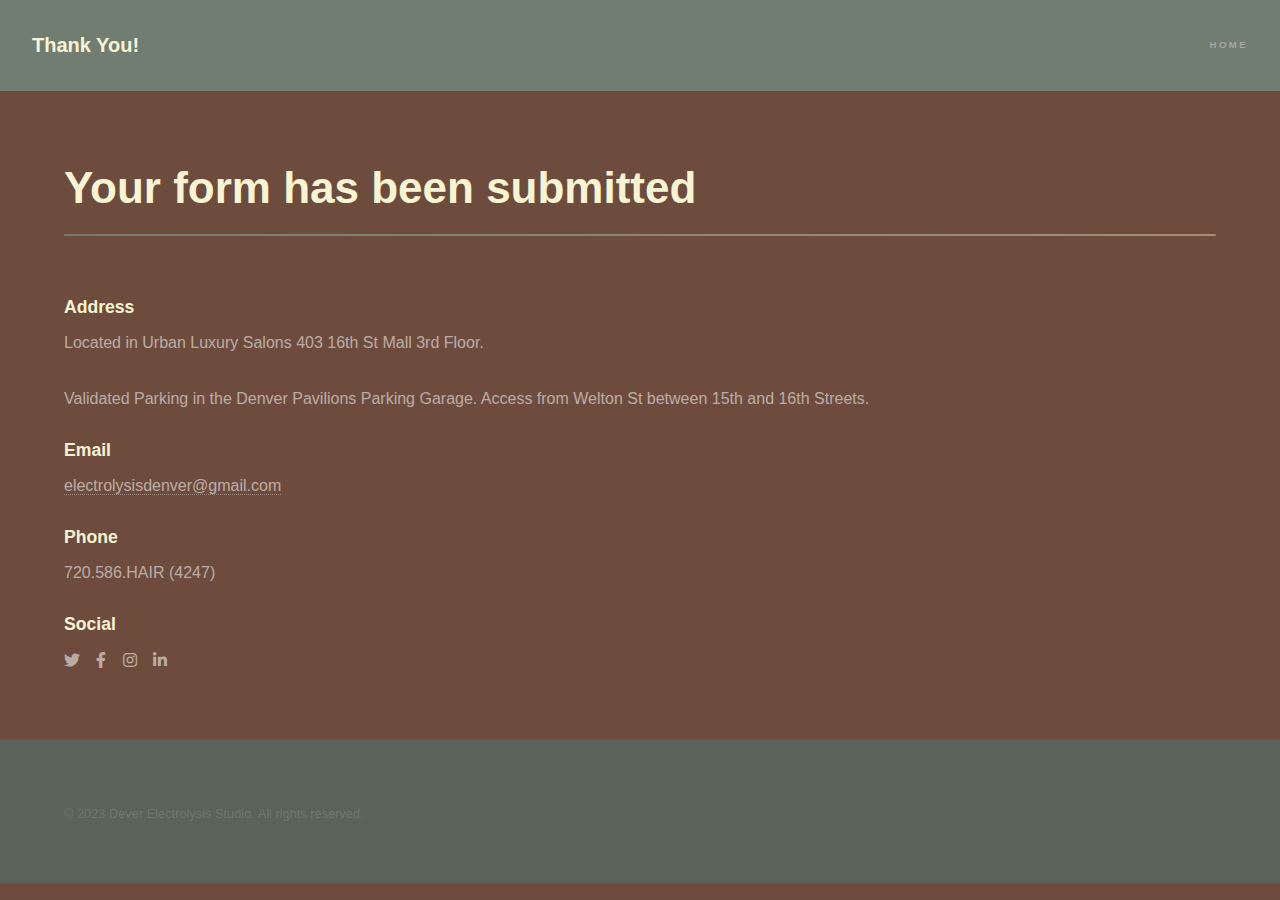
==== success.html @ b2509420 "initial commit" ====
<!DOCTYPE html>

<html>
  <head>
    <title>Denver Electrolysis Studio</title>
    <meta charset="utf-8" />
    <meta
      name="viewport"
      content="width=device-width, initial-scale=1, user-scalable=no"
    />
    <link rel="stylesheet" href="assets/css/main.css" />
    <noscript
      ><link rel="stylesheet" href="assets/css/noscript.css"
    /></noscript>
  </head>
  <body class="is-preload">
    <!-- Header -->
    <header id="header">
      <a href="index.html" class="title">Thank You!</a>
      <nav>
        <ul>
          <li><a href="index.html">Home</a></li>
          <!-- <li><a href="generic.html" class="active">Generic</a></li>
          <li><a href="elements.html">Elements</a></li> -->
        </ul>
      </nav>
    </header>

    <!-- Wrapper -->
    <div id="wrapper">
      <!-- Main -->
      <section id="main" class="wrapper">
        <div class="inner">
          <h1 class="major">Your form has been submitted</h1>
          

   

          <section>
            <ul class="contact">
              <li>
                <h3>Address</h3>
                <span
                  >Located in Urban Luxury Salons 403 16th St Mall 3rd Floor.
                </span>
                <br />
                <br />
                <span
                  >Validated Parking in the Denver Pavilions Parking Garage.
                  Access from Welton St between 15th and 16th Streets.
                </span>
              </li>
              <li>
                <h3>Email</h3>
                <a href="#">electrolysisdenver@gmail.com</a>
              </li>
              <li>
                <h3>Phone</h3>
                <span> 720.586.HAIR (4247)</span>
              </li>
              <li>
                <h3>Social</h3>
                <ul class="icons">
                  <li>
                    <a href="#" class="icon brands fa-twitter"
                      ><span class="label">Twitter</span></a
                    >
                  </li>
                  <li>
                    <a href="#" class="icon brands fa-facebook-f"
                      ><span class="label">Facebook</span></a
                    >
                  </li>
                  <!-- <li>
                    <a href="#" class="icon brands fa-github"
                      ><span class="label">GitHub</span></a
                    >
                  </li> -->
                  <li>
                    <a href="#" class="icon brands fa-instagram"
                      ><span class="label">Instagram</span></a
                    >
                  </li>
                  <li>
                    <a href="#" class="icon brands fa-linkedin-in"
                      ><span class="label">LinkedIn</span></a
                    >
                  </li>
                </ul>
              </li>
            </ul>
          </section>
        </div>
      </div>
    </section>
  </div>

  <!-- Footer -->
  <footer id="footer" class="wrapper style1-alt">
    <div class="inner">
      <ul class="menu">
        <li>&copy; 2023 Dever Electrolysis Studio. All rights reserved.</li>
      </ul>
    </div>
  </footer>

  <!-- Scripts -->
  <script src="assets/js/jquery.min.js"></script>
  <script src="assets/js/jquery.scrollex.min.js"></script>
  <script src="assets/js/jquery.scrolly.min.js"></script>
  <script src="assets/js/browser.min.js"></script>
  <script src="assets/js/breakpoints.min.js"></script>
  <script src="assets/js/util.js"></script>
  <script src="assets/js/main.js"></script>

 
  </body>
</html>
---- assets/css/main.css ----
@import 'fontawesome-all.min.css';
/*
	Hyperspace by HTML5 UP
	html5up.net | @ajlkn
	Free for personal and commercial use under the CCA 3.0 license (html5up.net/license)
*/
html, body, div, span, applet, object,
iframe, h1, h2, h3, h4, h5, h6, p, blockquote,
pre, a, abbr, acronym, address, big, cite,
code, del, dfn, em, img, ins, kbd, q, s, samp,
small, strike, strong, sub, sup, tt, var, b,
u, i, center, dl, dt, dd, ol, ul, li, fieldset,
form, label, legend, table, caption, tbody,
tfoot, thead, tr, th, td, article, aside,
canvas, details, embed, figure, figcaption,
footer, header, hgroup, menu, nav, output, ruby,
section, summary, time, mark, audio, video {
  margin: 0;
  padding: 0;
  border: 0;
  font-size: 100%;
  font: inherit;
  vertical-align: baseline;
}

article, aside, details, figcaption, figure,
footer, header, hgroup, menu, nav, section {
  display: block;
}

body {
  line-height: 1;
}

ol, ul {
  list-style: none;
}

blockquote, q {
  quotes: none;
}
blockquote:before, blockquote:after, q:before, q:after {
  content: "";
  content: none;
}

table {
  border-collapse: collapse;
  border-spacing: 0;
}

body {
  -webkit-text-size-adjust: none;
}

mark {
  background-color: transparent;
  color: inherit;
}

input::-moz-focus-inner {
  border: 0;
  padding: 0;
}

input, select, textarea {
  -moz-appearance: none;
  -webkit-appearance: none;
  appearance: none;
}

/* Basic */
body {
  -ms-overflow-style: scrollbar;
}

@media screen and (max-width: 480px) {
  html, body {
    min-width: 320px;
  }
}
html {
  box-sizing: border-box;
}

*, *:before, *:after {
  box-sizing: inherit;
}

body {
  background: #6d4c3d;
}
body.is-preload *, body.is-preload *:before, body.is-preload *:after {
  animation: none !important;
  transition: none !important;
}

/* Type */
body, input, select, textarea {
  color: rgba(255, 255, 255, 0.55);
  font-family: Arial, Helvetica, sans-serif;
  font-size: 16.5pt;
  font-weight: normal;
  line-height: 1.75;
}
@media screen and (max-width: 1680px) {
  body, input, select, textarea {
    font-size: 13pt;
  }
}
@media screen and (max-width: 1280px) {
  body, input, select, textarea {
    font-size: 12pt;
  }
}
@media screen and (max-width: 360px) {
  body, input, select, textarea {
    font-size: 11pt;
  }
}

a {
  transition: color 0.2s ease, border-bottom-color 0.2s ease;
  border-bottom: dotted 1px rgba(255, 255, 255, 0.35);
  color: inherit;
  text-decoration: none;
}
a:hover {
  border-bottom-color: transparent;
  color: #f6f4d2;
}

strong, b {
  color: #f6f4d2;
  font-weight: bold;
}

em, i {
  font-style: italic;
}

p {
  margin: 0 0 2em 0;
}

h1, h2, h3, h4, h5, h6 {
  color: #f6f4d2;
  font-weight: bold;
  line-height: 1.5;
  margin: 0 0 0.5em 0;
}
h1 a, h2 a, h3 a, h4 a, h5 a, h6 a {
  color: inherit;
  text-decoration: none;
}

h1 {
  font-size: 2.75em;
}
h1.major {
  margin: 0 0 1.3em 0;
  position: relative;
  padding-bottom: 0.35em;
}
h1.major:after {
  background-image: linear-gradient(to right, #727d71, #a39171);
  transition: max-width 0.2s ease;
  border-radius: 0.2em;
  bottom: 0;
  content: "";
  height: 0.05em;
  position: absolute;
  right: 0;
  width: 100%;
}

h2 {
  font-size: 1.75em;
}

h3 {
  font-size: 1.1em;
}

h4 {
  font-size: 1em;
}

h5 {
  font-size: 0.8em;
}

h6 {
  font-size: 0.6em;
}

@media screen and (max-width: 736px) {
  h1 {
    font-size: 2em;
  }
  h2 {
    font-size: 1.25em;
  }
  h3 {
    font-size: 1em;
  }
  h4 {
    font-size: 0.8em;
  }
  h5 {
    font-size: 0.6em;
  }
  h6 {
    font-size: 0.6em;
  }
}
sub {
  font-size: 0.8em;
  position: relative;
  top: 0.5em;
}

sup {
  font-size: 0.8em;
  position: relative;
  top: -0.5em;
}

blockquote {
  border-left: solid 4px rgba(255, 255, 255, 0.15);
  font-style: italic;
  margin: 0 0 2em 0;
  padding: 0.5em 0 0.5em 2em;
}

code {
  background: rgba(255, 255, 255, 0.05);
  border-radius: 0.25em;
  border: solid 1px rgba(255, 255, 255, 0.15);
  font-family: "Courier New", monospace;
  font-size: 0.9em;
  margin: 0 0.25em;
  padding: 0.25em 0.65em;
}

pre {
  -webkit-overflow-scrolling: touch;
  font-family: "Courier New", monospace;
  font-size: 0.9em;
  margin: 0 0 2em 0;
}
pre code {
  display: block;
  line-height: 1.75em;
  padding: 1em 1.5em;
  overflow-x: auto;
}

hr {
  border: 0;
  border-bottom: solid 1px rgba(255, 255, 255, 0.15);
  margin: 2em 0;
}
hr.major {
  margin: 3em 0;
}

.align-left {
  text-align: left;
}

.align-center {
  text-align: center;
}

.align-right {
  text-align: right;
}

/* Row */
.row {
  display: flex;
  flex-wrap: wrap;
  box-sizing: border-box;
  align-items: stretch;
}
.row > * {
  box-sizing: border-box;
}
.row.gtr-uniform > * > :last-child {
  margin-bottom: 0;
}
.row.aln-left {
  justify-content: flex-start;
}
.row.aln-center {
  justify-content: center;
}
.row.aln-right {
  justify-content: flex-end;
}
.row.aln-top {
  align-items: flex-start;
}
.row.aln-middle {
  align-items: center;
}
.row.aln-bottom {
  align-items: flex-end;
}
.row > .imp {
  order: -1;
}
.row > .col-1 {
  width: 8.3333333333%;
}
.row > .off-1 {
  margin-left: 8.3333333333%;
}
.row > .col-2 {
  width: 16.6666666667%;
}
.row > .off-2 {
  margin-left: 16.6666666667%;
}
.row > .col-3 {
  width: 25%;
}
.row > .off-3 {
  margin-left: 25%;
}
.row > .col-4 {
  width: 33.3333333333%;
}
.row > .off-4 {
  margin-left: 33.3333333333%;
}
.row > .col-5 {
  width: 41.6666666667%;
}
.row > .off-5 {
  margin-left: 41.6666666667%;
}
.row > .col-6 {
  width: 50%;
}
.row > .off-6 {
  margin-left: 50%;
}
.row > .col-7 {
  width: 58.3333333333%;
}
.row > .off-7 {
  margin-left: 58.3333333333%;
}
.row > .col-8 {
  width: 66.6666666667%;
}
.row > .off-8 {
  margin-left: 66.6666666667%;
}
.row > .col-9 {
  width: 75%;
}
.row > .off-9 {
  margin-left: 75%;
}
.row > .col-10 {
  width: 83.3333333333%;
}
.row > .off-10 {
  margin-left: 83.3333333333%;
}
.row > .col-11 {
  width: 91.6666666667%;
}
.row > .off-11 {
  margin-left: 91.6666666667%;
}
.row > .col-12 {
  width: 100%;
}
.row > .off-12 {
  margin-left: 100%;
}
.row.gtr-0 {
  margin-top: 0;
  margin-left: 0em;
}
.row.gtr-0 > * {
  padding: 0 0 0 0em;
}
.row.gtr-0.gtr-uniform {
  margin-top: 0em;
}
.row.gtr-0.gtr-uniform > * {
  padding-top: 0em;
}
.row.gtr-25 {
  margin-top: 0;
  margin-left: -0.375em;
}
.row.gtr-25 > * {
  padding: 0 0 0 0.375em;
}
.row.gtr-25.gtr-uniform {
  margin-top: -0.375em;
}
.row.gtr-25.gtr-uniform > * {
  padding-top: 0.375em;
}
.row.gtr-50 {
  margin-top: 0;
  margin-left: -0.75em;
}
.row.gtr-50 > * {
  padding: 0 0 0 0.75em;
}
.row.gtr-50.gtr-uniform {
  margin-top: -0.75em;
}
.row.gtr-50.gtr-uniform > * {
  padding-top: 0.75em;
}
.row {
  margin-top: 0;
  margin-left: -1.5em;
}
.row > * {
  padding: 0 0 0 1.5em;
}
.row.gtr-uniform {
  margin-top: -1.5em;
}
.row.gtr-uniform > * {
  padding-top: 1.5em;
}
.row.gtr-150 {
  margin-top: 0;
  margin-left: -2.25em;
}
.row.gtr-150 > * {
  padding: 0 0 0 2.25em;
}
.row.gtr-150.gtr-uniform {
  margin-top: -2.25em;
}
.row.gtr-150.gtr-uniform > * {
  padding-top: 2.25em;
}
.row.gtr-200 {
  margin-top: 0;
  margin-left: -3em;
}
.row.gtr-200 > * {
  padding: 0 0 0 3em;
}
.row.gtr-200.gtr-uniform {
  margin-top: -3em;
}
.row.gtr-200.gtr-uniform > * {
  padding-top: 3em;
}
@media screen and (max-width: 1680px) {
  .row {
    display: flex;
    flex-wrap: wrap;
    box-sizing: border-box;
    align-items: stretch;
  }
  .row > * {
    box-sizing: border-box;
  }
  .row.gtr-uniform > * > :last-child {
    margin-bottom: 0;
  }
  .row.aln-left {
    justify-content: flex-start;
  }
  .row.aln-center {
    justify-content: center;
  }
  .row.aln-right {
    justify-content: flex-end;
  }
  .row.aln-top {
    align-items: flex-start;
  }
  .row.aln-middle {
    align-items: center;
  }
  .row.aln-bottom {
    align-items: flex-end;
  }
  .row > .imp-xlarge {
    order: -1;
  }
  .row > .col-1-xlarge {
    width: 8.3333333333%;
  }
  .row > .off-1-xlarge {
    margin-left: 8.3333333333%;
  }
  .row > .col-2-xlarge {
    width: 16.6666666667%;
  }
  .row > .off-2-xlarge {
    margin-left: 16.6666666667%;
  }
  .row > .col-3-xlarge {
    width: 25%;
  }
  .row > .off-3-xlarge {
    margin-left: 25%;
  }
  .row > .col-4-xlarge {
    width: 33.3333333333%;
  }
  .row > .off-4-xlarge {
    margin-left: 33.3333333333%;
  }
  .row > .col-5-xlarge {
    width: 41.6666666667%;
  }
  .row > .off-5-xlarge {
    margin-left: 41.6666666667%;
  }
  .row > .col-6-xlarge {
    width: 50%;
  }
  .row > .off-6-xlarge {
    margin-left: 50%;
  }
  .row > .col-7-xlarge {
    width: 58.3333333333%;
  }
  .row > .off-7-xlarge {
    margin-left: 58.3333333333%;
  }
  .row > .col-8-xlarge {
    width: 66.6666666667%;
  }
  .row > .off-8-xlarge {
    margin-left: 66.6666666667%;
  }
  .row > .col-9-xlarge {
    width: 75%;
  }
  .row > .off-9-xlarge {
    margin-left: 75%;
  }
  .row > .col-10-xlarge {
    width: 83.3333333333%;
  }
  .row > .off-10-xlarge {
    margin-left: 83.3333333333%;
  }
  .row > .col-11-xlarge {
    width: 91.6666666667%;
  }
  .row > .off-11-xlarge {
    margin-left: 91.6666666667%;
  }
  .row > .col-12-xlarge {
    width: 100%;
  }
  .row > .off-12-xlarge {
    margin-left: 100%;
  }
  .row.gtr-0 {
    margin-top: 0;
    margin-left: 0em;
  }
  .row.gtr-0 > * {
    padding: 0 0 0 0em;
  }
  .row.gtr-0.gtr-uniform {
    margin-top: 0em;
  }
  .row.gtr-0.gtr-uniform > * {
    padding-top: 0em;
  }
  .row.gtr-25 {
    margin-top: 0;
    margin-left: -0.375em;
  }
  .row.gtr-25 > * {
    padding: 0 0 0 0.375em;
  }
  .row.gtr-25.gtr-uniform {
    margin-top: -0.375em;
  }
  .row.gtr-25.gtr-uniform > * {
    padding-top: 0.375em;
  }
  .row.gtr-50 {
    margin-top: 0;
    margin-left: -0.75em;
  }
  .row.gtr-50 > * {
    padding: 0 0 0 0.75em;
  }
  .row.gtr-50.gtr-uniform {
    margin-top: -0.75em;
  }
  .row.gtr-50.gtr-uniform > * {
    padding-top: 0.75em;
  }
  .row {
    margin-top: 0;
    margin-left: -1.5em;
  }
  .row > * {
    padding: 0 0 0 1.5em;
  }
  .row.gtr-uniform {
    margin-top: -1.5em;
  }
  .row.gtr-uniform > * {
    padding-top: 1.5em;
  }
  .row.gtr-150 {
    margin-top: 0;
    margin-left: -2.25em;
  }
  .row.gtr-150 > * {
    padding: 0 0 0 2.25em;
  }
  .row.gtr-150.gtr-uniform {
    margin-top: -2.25em;
  }
  .row.gtr-150.gtr-uniform > * {
    padding-top: 2.25em;
  }
  .row.gtr-200 {
    margin-top: 0;
    margin-left: -3em;
  }
  .row.gtr-200 > * {
    padding: 0 0 0 3em;
  }
  .row.gtr-200.gtr-uniform {
    margin-top: -3em;
  }
  .row.gtr-200.gtr-uniform > * {
    padding-top: 3em;
  }
}
@media screen and (max-width: 1280px) {
  .row {
    display: flex;
    flex-wrap: wrap;
    box-sizing: border-box;
    align-items: stretch;
  }
  .row > * {
    box-sizing: border-box;
  }
  .row.gtr-uniform > * > :last-child {
    margin-bottom: 0;
  }
  .row.aln-left {
    justify-content: flex-start;
  }
  .row.aln-center {
    justify-content: center;
  }
  .row.aln-right {
    justify-content: flex-end;
  }
  .row.aln-top {
    align-items: flex-start;
  }
  .row.aln-middle {
    align-items: center;
  }
  .row.aln-bottom {
    align-items: flex-end;
  }
  .row > .imp-large {
    order: -1;
  }
  .row > .col-1-large {
    width: 8.3333333333%;
  }
  .row > .off-1-large {
    margin-left: 8.3333333333%;
  }
  .row > .col-2-large {
    width: 16.6666666667%;
  }
  .row > .off-2-large {
    margin-left: 16.6666666667%;
  }
  .row > .col-3-large {
    width: 25%;
  }
  .row > .off-3-large {
    margin-left: 25%;
  }
  .row > .col-4-large {
    width: 33.3333333333%;
  }
  .row > .off-4-large {
    margin-left: 33.3333333333%;
  }
  .row > .col-5-large {
    width: 41.6666666667%;
  }
  .row > .off-5-large {
    margin-left: 41.6666666667%;
  }
  .row > .col-6-large {
    width: 50%;
  }
  .row > .off-6-large {
    margin-left: 50%;
  }
  .row > .col-7-large {
    width: 58.3333333333%;
  }
  .row > .off-7-large {
    margin-left: 58.3333333333%;
  }
  .row > .col-8-large {
    width: 66.6666666667%;
  }
  .row > .off-8-large {
    margin-left: 66.6666666667%;
  }
  .row > .col-9-large {
    width: 75%;
  }
  .row > .off-9-large {
    margin-left: 75%;
  }
  .row > .col-10-large {
    width: 83.3333333333%;
  }
  .row > .off-10-large {
    margin-left: 83.3333333333%;
  }
  .row > .col-11-large {
    width: 91.6666666667%;
  }
  .row > .off-11-large {
    margin-left: 91.6666666667%;
  }
  .row > .col-12-large {
    width: 100%;
  }
  .row > .off-12-large {
    margin-left: 100%;
  }
  .row.gtr-0 {
    margin-top: 0;
    margin-left: 0em;
  }
  .row.gtr-0 > * {
    padding: 0 0 0 0em;
  }
  .row.gtr-0.gtr-uniform {
    margin-top: 0em;
  }
  .row.gtr-0.gtr-uniform > * {
    padding-top: 0em;
  }
  .row.gtr-25 {
    margin-top: 0;
    margin-left: -0.375em;
  }
  .row.gtr-25 > * {
    padding: 0 0 0 0.375em;
  }
  .row.gtr-25.gtr-uniform {
    margin-top: -0.375em;
  }
  .row.gtr-25.gtr-uniform > * {
    padding-top: 0.375em;
  }
  .row.gtr-50 {
    margin-top: 0;
    margin-left: -0.75em;
  }
  .row.gtr-50 > * {
    padding: 0 0 0 0.75em;
  }
  .row.gtr-50.gtr-uniform {
    margin-top: -0.75em;
  }
  .row.gtr-50.gtr-uniform > * {
    padding-top: 0.75em;
  }
  .row {
    margin-top: 0;
    margin-left: -1.5em;
  }
  .row > * {
    padding: 0 0 0 1.5em;
  }
  .row.gtr-uniform {
    margin-top: -1.5em;
  }
  .row.gtr-uniform > * {
    padding-top: 1.5em;
  }
  .row.gtr-150 {
    margin-top: 0;
    margin-left: -2.25em;
  }
  .row.gtr-150 > * {
    padding: 0 0 0 2.25em;
  }
  .row.gtr-150.gtr-uniform {
    margin-top: -2.25em;
  }
  .row.gtr-150.gtr-uniform > * {
    padding-top: 2.25em;
  }
  .row.gtr-200 {
    margin-top: 0;
    margin-left: -3em;
  }
  .row.gtr-200 > * {
    padding: 0 0 0 3em;
  }
  .row.gtr-200.gtr-uniform {
    margin-top: -3em;
  }
  .row.gtr-200.gtr-uniform > * {
    padding-top: 3em;
  }
}
@media screen and (max-width: 980px) {
  .row {
    display: flex;
    flex-wrap: wrap;
    box-sizing: border-box;
    align-items: stretch;
  }
  .row > * {
    box-sizing: border-box;
  }
  .row.gtr-uniform > * > :last-child {
    margin-bottom: 0;
  }
  .row.aln-left {
    justify-content: flex-start;
  }
  .row.aln-center {
    justify-content: center;
  }
  .row.aln-right {
    justify-content: flex-end;
  }
  .row.aln-top {
    align-items: flex-start;
  }
  .row.aln-middle {
    align-items: center;
  }
  .row.aln-bottom {
    align-items: flex-end;
  }
  .row > .imp-medium {
    order: -1;
  }
  .row > .col-1-medium {
    width: 8.3333333333%;
  }
  .row > .off-1-medium {
    margin-left: 8.3333333333%;
  }
  .row > .col-2-medium {
    width: 16.6666666667%;
  }
  .row > .off-2-medium {
    margin-left: 16.6666666667%;
  }
  .row > .col-3-medium {
    width: 25%;
  }
  .row > .off-3-medium {
    margin-left: 25%;
  }
  .row > .col-4-medium {
    width: 33.3333333333%;
  }
  .row > .off-4-medium {
    margin-left: 33.3333333333%;
  }
  .row > .col-5-medium {
    width: 41.6666666667%;
  }
  .row > .off-5-medium {
    margin-left: 41.6666666667%;
  }
  .row > .col-6-medium {
    width: 50%;
  }
  .row > .off-6-medium {
    margin-left: 50%;
  }
  .row > .col-7-medium {
    width: 58.3333333333%;
  }
  .row > .off-7-medium {
    margin-left: 58.3333333333%;
  }
  .row > .col-8-medium {
    width: 66.6666666667%;
  }
  .row > .off-8-medium {
    margin-left: 66.6666666667%;
  }
  .row > .col-9-medium {
    width: 75%;
  }
  .row > .off-9-medium {
    margin-left: 75%;
  }
  .row > .col-10-medium {
    width: 83.3333333333%;
  }
  .row > .off-10-medium {
    margin-left: 83.3333333333%;
  }
  .row > .col-11-medium {
    width: 91.6666666667%;
  }
  .row > .off-11-medium {
    margin-left: 91.6666666667%;
  }
  .row > .col-12-medium {
    width: 100%;
  }
  .row > .off-12-medium {
    margin-left: 100%;
  }
  .row.gtr-0 {
    margin-top: 0;
    margin-left: 0em;
  }
  .row.gtr-0 > * {
    padding: 0 0 0 0em;
  }
  .row.gtr-0.gtr-uniform {
    margin-top: 0em;
  }
  .row.gtr-0.gtr-uniform > * {
    padding-top: 0em;
  }
  .row.gtr-25 {
    margin-top: 0;
    margin-left: -0.375em;
  }
  .row.gtr-25 > * {
    padding: 0 0 0 0.375em;
  }
  .row.gtr-25.gtr-uniform {
    margin-top: -0.375em;
  }
  .row.gtr-25.gtr-uniform > * {
    padding-top: 0.375em;
  }
  .row.gtr-50 {
    margin-top: 0;
    margin-left: -0.75em;
  }
  .row.gtr-50 > * {
    padding: 0 0 0 0.75em;
  }
  .row.gtr-50.gtr-uniform {
    margin-top: -0.75em;
  }
  .row.gtr-50.gtr-uniform > * {
    padding-top: 0.75em;
  }
  .row {
    margin-top: 0;
    margin-left: -1.5em;
  }
  .row > * {
    padding: 0 0 0 1.5em;
  }
  .row.gtr-uniform {
    margin-top: -1.5em;
  }
  .row.gtr-uniform > * {
    padding-top: 1.5em;
  }
  .row.gtr-150 {
    margin-top: 0;
    margin-left: -2.25em;
  }
  .row.gtr-150 > * {
    padding: 0 0 0 2.25em;
  }
  .row.gtr-150.gtr-uniform {
    margin-top: -2.25em;
  }
  .row.gtr-150.gtr-uniform > * {
    padding-top: 2.25em;
  }
  .row.gtr-200 {
    margin-top: 0;
    margin-left: -3em;
  }
  .row.gtr-200 > * {
    padding: 0 0 0 3em;
  }
  .row.gtr-200.gtr-uniform {
    margin-top: -3em;
  }
  .row.gtr-200.gtr-uniform > * {
    padding-top: 3em;
  }
}
@media screen and (max-width: 736px) {
  .row {
    display: flex;
    flex-wrap: wrap;
    box-sizing: border-box;
    align-items: stretch;
  }
  .row > * {
    box-sizing: border-box;
  }
  .row.gtr-uniform > * > :last-child {
    margin-bottom: 0;
  }
  .row.aln-left {
    justify-content: flex-start;
  }
  .row.aln-center {
    justify-content: center;
  }
  .row.aln-right {
    justify-content: flex-end;
  }
  .row.aln-top {
    align-items: flex-start;
  }
  .row.aln-middle {
    align-items: center;
  }
  .row.aln-bottom {
    align-items: flex-end;
  }
  .row > .imp-small {
    order: -1;
  }
  .row > .col-1-small {
    width: 8.3333333333%;
  }
  .row > .off-1-small {
    margin-left: 8.3333333333%;
  }
  .row > .col-2-small {
    width: 16.6666666667%;
  }
  .row > .off-2-small {
    margin-left: 16.6666666667%;
  }
  .row > .col-3-small {
    width: 25%;
  }
  .row > .off-3-small {
    margin-left: 25%;
  }
  .row > .col-4-small {
    width: 33.3333333333%;
  }
  .row > .off-4-small {
    margin-left: 33.3333333333%;
  }
  .row > .col-5-small {
    width: 41.6666666667%;
  }
  .row > .off-5-small {
    margin-left: 41.6666666667%;
  }
  .row > .col-6-small {
    width: 50%;
  }
  .row > .off-6-small {
    margin-left: 50%;
  }
  .row > .col-7-small {
    width: 58.3333333333%;
  }
  .row > .off-7-small {
    margin-left: 58.3333333333%;
  }
  .row > .col-8-small {
    width: 66.6666666667%;
  }
  .row > .off-8-small {
    margin-left: 66.6666666667%;
  }
  .row > .col-9-small {
    width: 75%;
  }
  .row > .off-9-small {
    margin-left: 75%;
  }
  .row > .col-10-small {
    width: 83.3333333333%;
  }
  .row > .off-10-small {
    margin-left: 83.3333333333%;
  }
  .row > .col-11-small {
    width: 91.6666666667%;
  }
  .row > .off-11-small {
    margin-left: 91.6666666667%;
  }
  .row > .col-12-small {
    width: 100%;
  }
  .row > .off-12-small {
    margin-left: 100%;
  }
  .row.gtr-0 {
    margin-top: 0;
    margin-left: 0em;
  }
  .row.gtr-0 > * {
    padding: 0 0 0 0em;
  }
  .row.gtr-0.gtr-uniform {
    margin-top: 0em;
  }
  .row.gtr-0.gtr-uniform > * {
    padding-top: 0em;
  }
  .row.gtr-25 {
    margin-top: 0;
    margin-left: -0.375em;
  }
  .row.gtr-25 > * {
    padding: 0 0 0 0.375em;
  }
  .row.gtr-25.gtr-uniform {
    margin-top: -0.375em;
  }
  .row.gtr-25.gtr-uniform > * {
    padding-top: 0.375em;
  }
  .row.gtr-50 {
    margin-top: 0;
    margin-left: -0.75em;
  }
  .row.gtr-50 > * {
    padding: 0 0 0 0.75em;
  }
  .row.gtr-50.gtr-uniform {
    margin-top: -0.75em;
  }
  .row.gtr-50.gtr-uniform > * {
    padding-top: 0.75em;
  }
  .row {
    margin-top: 0;
    margin-left: -1.5em;
  }
  .row > * {
    padding: 0 0 0 1.5em;
  }
  .row.gtr-uniform {
    margin-top: -1.5em;
  }
  .row.gtr-uniform > * {
    padding-top: 1.5em;
  }
  .row.gtr-150 {
    margin-top: 0;
    margin-left: -2.25em;
  }
  .row.gtr-150 > * {
    padding: 0 0 0 2.25em;
  }
  .row.gtr-150.gtr-uniform {
    margin-top: -2.25em;
  }
  .row.gtr-150.gtr-uniform > * {
    padding-top: 2.25em;
  }
  .row.gtr-200 {
    margin-top: 0;
    margin-left: -3em;
  }
  .row.gtr-200 > * {
    padding: 0 0 0 3em;
  }
  .row.gtr-200.gtr-uniform {
    margin-top: -3em;
  }
  .row.gtr-200.gtr-uniform > * {
    padding-top: 3em;
  }
}
@media screen and (max-width: 480px) {
  .row {
    display: flex;
    flex-wrap: wrap;
    box-sizing: border-box;
    align-items: stretch;
  }
  .row > * {
    box-sizing: border-box;
  }
  .row.gtr-uniform > * > :last-child {
    margin-bottom: 0;
  }
  .row.aln-left {
    justify-content: flex-start;
  }
  .row.aln-center {
    justify-content: center;
  }
  .row.aln-right {
    justify-content: flex-end;
  }
  .row.aln-top {
    align-items: flex-start;
  }
  .row.aln-middle {
    align-items: center;
  }
  .row.aln-bottom {
    align-items: flex-end;
  }
  .row > .imp-xsmall {
    order: -1;
  }
  .row > .col-1-xsmall {
    width: 8.3333333333%;
  }
  .row > .off-1-xsmall {
    margin-left: 8.3333333333%;
  }
  .row > .col-2-xsmall {
    width: 16.6666666667%;
  }
  .row > .off-2-xsmall {
    margin-left: 16.6666666667%;
  }
  .row > .col-3-xsmall {
    width: 25%;
  }
  .row > .off-3-xsmall {
    margin-left: 25%;
  }
  .row > .col-4-xsmall {
    width: 33.3333333333%;
  }
  .row > .off-4-xsmall {
    margin-left: 33.3333333333%;
  }
  .row > .col-5-xsmall {
    width: 41.6666666667%;
  }
  .row > .off-5-xsmall {
    margin-left: 41.6666666667%;
  }
  .row > .col-6-xsmall {
    width: 50%;
  }
  .row > .off-6-xsmall {
    margin-left: 50%;
  }
  .row > .col-7-xsmall {
    width: 58.3333333333%;
  }
  .row > .off-7-xsmall {
    margin-left: 58.3333333333%;
  }
  .row > .col-8-xsmall {
    width: 66.6666666667%;
  }
  .row > .off-8-xsmall {
    margin-left: 66.6666666667%;
  }
  .row > .col-9-xsmall {
    width: 75%;
  }
  .row > .off-9-xsmall {
    margin-left: 75%;
  }
  .row > .col-10-xsmall {
    width: 83.3333333333%;
  }
  .row > .off-10-xsmall {
    margin-left: 83.3333333333%;
  }
  .row > .col-11-xsmall {
    width: 91.6666666667%;
  }
  .row > .off-11-xsmall {
    margin-left: 91.6666666667%;
  }
  .row > .col-12-xsmall {
    width: 100%;
  }
  .row > .off-12-xsmall {
    margin-left: 100%;
  }
  .row.gtr-0 {
    margin-top: 0;
    margin-left: 0em;
  }
  .row.gtr-0 > * {
    padding: 0 0 0 0em;
  }
  .row.gtr-0.gtr-uniform {
    margin-top: 0em;
  }
  .row.gtr-0.gtr-uniform > * {
    padding-top: 0em;
  }
  .row.gtr-25 {
    margin-top: 0;
    margin-left: -0.375em;
  }
  .row.gtr-25 > * {
    padding: 0 0 0 0.375em;
  }
  .row.gtr-25.gtr-uniform {
    margin-top: -0.375em;
  }
  .row.gtr-25.gtr-uniform > * {
    padding-top: 0.375em;
  }
  .row.gtr-50 {
    margin-top: 0;
    margin-left: -0.75em;
  }
  .row.gtr-50 > * {
    padding: 0 0 0 0.75em;
  }
  .row.gtr-50.gtr-uniform {
    margin-top: -0.75em;
  }
  .row.gtr-50.gtr-uniform > * {
    padding-top: 0.75em;
  }
  .row {
    margin-top: 0;
    margin-left: -1.5em;
  }
  .row > * {
    padding: 0 0 0 1.5em;
  }
  .row.gtr-uniform {
    margin-top: -1.5em;
  }
  .row.gtr-uniform > * {
    padding-top: 1.5em;
  }
  .row.gtr-150 {
    margin-top: 0;
    margin-left: -2.25em;
  }
  .row.gtr-150 > * {
    padding: 0 0 0 2.25em;
  }
  .row.gtr-150.gtr-uniform {
    margin-top: -2.25em;
  }
  .row.gtr-150.gtr-uniform > * {
    padding-top: 2.25em;
  }
  .row.gtr-200 {
    margin-top: 0;
    margin-left: -3em;
  }
  .row.gtr-200 > * {
    padding: 0 0 0 3em;
  }
  .row.gtr-200.gtr-uniform {
    margin-top: -3em;
  }
  .row.gtr-200.gtr-uniform > * {
    padding-top: 3em;
  }
}

/* Box */
.box {
  border-radius: 0.25em;
  border: solid 1px rgba(255, 255, 255, 0.15);
  margin-bottom: 2em;
  padding: 1.5em;
}
.box > :last-child,
.box > :last-child > :last-child,
.box > :last-child > :last-child > :last-child {
  margin-bottom: 0;
}
.box.alt {
  border: 0;
  border-radius: 0;
  padding: 0;
}

/* Button */
input[type=submit],
input[type=reset],
input[type=button],
button,
.button {
  -moz-appearance: none;
  -webkit-appearance: none;
  appearance: none;
  transition: border-color 0.2s ease;
  background-color: transparent;
  border: solid 1px !important;
  border-color: rgba(255, 255, 255, 0.15) !important;
  border-radius: 3em;
  color: #f6f4d2 !important;
  cursor: pointer;
  display: inline-block;
  font-size: 0.6em;
  font-weight: bold;
  height: calc(4.75em + 2px);
  letter-spacing: 0.25em;
  line-height: 4.75em;
  outline: 0;
  padding: 0 3.75em;
  position: relative;
  text-align: center;
  text-decoration: none;
  text-transform: uppercase;
  white-space: nowrap;
}
input[type=submit]:after,
input[type=reset]:after,
input[type=button]:after,
button:after,
.button:after {
  transform: scale(0.25);
  pointer-events: none;
  transition: opacity 0.2s ease, transform 0.2s ease;
  background: #f6f4d2;
  border-radius: 3em;
  content: "";
  height: 100%;
  left: 0;
  opacity: 0;
  position: absolute;
  top: 0;
  width: 100%;
}
input[type=submit].icon:before,
input[type=reset].icon:before,
input[type=button].icon:before,
button.icon:before,
.button.icon:before {
  margin-right: 0.75em;
}
input[type=submit].fit,
input[type=reset].fit,
input[type=button].fit,
button.fit,
.button.fit {
  width: 100%;
}
input[type=submit].small,
input[type=reset].small,
input[type=button].small,
button.small,
.button.small {
  font-size: 0.4em;
}
input[type=submit].large,
input[type=reset].large,
input[type=button].large,
button.large,
.button.large {
  font-size: 0.8em;
}
input[type=submit].primary,
input[type=reset].primary,
input[type=button].primary,
button.primary,
.button.primary {
  background-color: #f6f4d2;
  color: #6d4c3d !important;
}
input[type=submit].primary:after,
input[type=reset].primary:after,
input[type=button].primary:after,
button.primary:after,
.button.primary:after {
  display: none;
}
input[type=submit].disabled, input[type=submit]:disabled,
input[type=reset].disabled,
input[type=reset]:disabled,
input[type=button].disabled,
input[type=button]:disabled,
button.disabled,
button:disabled,
.button.disabled,
.button:disabled {
  cursor: default;
  opacity: 0.5;
  pointer-events: none;
}
input[type=submit]:hover,
input[type=reset]:hover,
input[type=button]:hover,
button:hover,
.button:hover {
  border-color: rgba(255, 255, 255, 0.55) !important;
}
input[type=submit]:hover:after,
input[type=reset]:hover:after,
input[type=button]:hover:after,
button:hover:after,
.button:hover:after {
  opacity: 0.05;
  transform: scale(1);
}
input[type=submit]:hover:active,
input[type=reset]:hover:active,
input[type=button]:hover:active,
button:hover:active,
.button:hover:active {
  border-color: #f6f4d2 !important;
}
input[type=submit]:hover:active:after,
input[type=reset]:hover:active:after,
input[type=button]:hover:active:after,
button:hover:active:after,
.button:hover:active:after {
  opacity: 0.1;
}

/* Features */
.features {
  display: -moz-flex;
  display: -ms-flex;
  display: flex;
  flex-wrap: wrap;
  border-radius: 0.25em;
  border: solid 1px rgba(255, 255, 255, 0.15);
  background: rgba(255, 255, 255, 0.05);
  margin: 0 0 2em 0;
}
.features section {
  padding: 3.5em 3em 1em 7em;
  width: 50%;
  border-top: solid 1px rgba(255, 255, 255, 0.15);
  position: relative;
}
.features section:nth-child(-n+2) {
  border-top-width: 0;
}
.features section:nth-child(2n) {
  border-left: solid 1px rgba(255, 255, 255, 0.15);
}
.features section .icon {
  transition: opacity 0.5s ease, transform 0.5s ease;
  transition-delay: 1s;
  transform: scale(1);
  position: absolute;
  left: 3em;
  top: 3em;
  opacity: 1;
}
.features section:nth-child(1) .icon {
  transition-delay: 0.15s;
}
.features section:nth-child(2) .icon {
  transition-delay: 0.3s;
}
.features section:nth-child(3) .icon {
  transition-delay: 0.45s;
}
.features section:nth-child(4) .icon {
  transition-delay: 0.6s;
}
.features section:nth-child(5) .icon {
  transition-delay: 0.75s;
}
.features section:nth-child(6) .icon {
  transition-delay: 0.9s;
}
.features section:nth-child(7) .icon {
  transition-delay: 1.05s;
}
.features section:nth-child(8) .icon {
  transition-delay: 1.2s;
}
.features section:nth-child(9) .icon {
  transition-delay: 1.35s;
}
.features section:nth-child(10) .icon {
  transition-delay: 1.5s;
}
.features section:nth-child(11) .icon {
  transition-delay: 1.65s;
}
.features section:nth-child(12) .icon {
  transition-delay: 1.8s;
}
.features section:nth-child(13) .icon {
  transition-delay: 1.95s;
}
.features section:nth-child(14) .icon {
  transition-delay: 2.1s;
}
.features section:nth-child(15) .icon {
  transition-delay: 2.25s;
}
.features section:nth-child(16) .icon {
  transition-delay: 2.4s;
}
.features section:nth-child(17) .icon {
  transition-delay: 2.55s;
}
.features section:nth-child(18) .icon {
  transition-delay: 2.7s;
}
.features section:nth-child(19) .icon {
  transition-delay: 2.85s;
}
.features section:nth-child(20) .icon {
  transition-delay: 3s;
}
.features.inactive section .icon {
  transform: scale(0.5);
  opacity: 0;
}
@media screen and (max-width: 980px) {
  .features {
    display: block;
  }
  .features section {
    border-top-width: 1px !important;
    border-left-width: 0 !important;
    width: 100%;
  }
  .features section:first-child {
    border-top-width: 0 !important;
  }
}
@media screen and (max-width: 736px) {
  .features section {
    padding: 2.5em 1.5em 0.1em 5.5em;
  }
  .features section .icon {
    left: 1.5em;
    top: 2em;
  }
}
@media screen and (max-width: 480px) {
  .features section {
    padding: 2em 1.5em 0.1em 1.5em;
  }
  .features section .icon {
    left: 0;
    position: relative;
    top: 0;
  }
}

/* Form */
form {
  margin: 0 0 2em 0;
}
form > :last-child {
  margin-bottom: 0;
}
form > .fields {
  display: -moz-flex;
  display: -ms-flex;
  display: flex;
  flex-wrap: wrap;
  width: calc(100% + 3em);
  margin: -1.5em 0 2em -1.5em;
}
form > .fields > .field {
  -moz-flex-grow: 0;
  -ms-flex-grow: 0;
  flex-grow: 0;
  -ms-flex-shrink: 0;
  flex-shrink: 0;
  padding: 1.5em 0 0 1.5em;
  width: calc(100% - 1.5em);
}
form > .fields > .field.half {
  width: calc(50% - 0.75em);
}
form > .fields > .field.third {
  width: calc(100%/3 - 0.5em);
}
form > .fields > .field.quarter {
  width: calc(25% - 0.375em);
}
@media screen and (max-width: 480px) {
  form > .fields {
    width: calc(100% + 3em);
    margin: -1.5em 0 2em -1.5em;
  }
  form > .fields > .field {
    padding: 1.5em 0 0 1.5em;
    width: calc(100% - 1.5em);
  }
  form > .fields > .field.half {
    width: calc(100% - 1.5em);
  }
  form > .fields > .field.third {
    width: calc(100% - 1.5em);
  }
  form > .fields > .field.quarter {
    width: calc(100% - 1.5em);
  }
}

label {
  color: #f6f4d2;
  font-weight: bold;
  line-height: 1.5;
  margin: 0 0 0.7em 0;
  display: block;
  font-size: 1.1em;
}

input[type=text],
input[type=password],
input[type=email],
input[type=tel],
select,
textarea {
  -moz-appearance: none;
  -webkit-appearance: none;
  appearance: none;
  background: rgba(255, 255, 255, 0.05);
  border-radius: 0.25em;
  border: none;
  border: solid 1px rgba(255, 255, 255, 0.15);
  color: inherit;
  display: block;
  outline: 0;
  padding: 0 1em;
  text-decoration: none;
  width: 100%;
}
input[type=text]:invalid,
input[type=password]:invalid,
input[type=email]:invalid,
input[type=tel]:invalid,
select:invalid,
textarea:invalid {
  box-shadow: none;
}
input[type=text]:focus,
input[type=password]:focus,
input[type=email]:focus,
input[type=tel]:focus,
select:focus,
textarea:focus {
  border-color: #f6f4d2;
  box-shadow: 0 0 0 1px #f6f4d2;
}

select {
  background-image: url("data:image/svg+xml;charset=utf8,%3Csvg xmlns='http://www.w3.org/2000/svg' width='40' height='40' preserveAspectRatio='none' viewBox='0 0 40 40'%3E%3Cpath d='M9.4,12.3l10.4,10.4l10.4-10.4c0.2-0.2,0.5-0.4,0.9-0.4c0.3,0,0.6,0.1,0.9,0.4l3.3,3.3c0.2,0.2,0.4,0.5,0.4,0.9 c0,0.4-0.1,0.6-0.4,0.9L20.7,31.9c-0.2,0.2-0.5,0.4-0.9,0.4c-0.3,0-0.6-0.1-0.9-0.4L4.3,17.3c-0.2-0.2-0.4-0.5-0.4-0.9 c0-0.4,0.1-0.6,0.4-0.9l3.3-3.3c0.2-0.2,0.5-0.4,0.9-0.4S9.1,12.1,9.4,12.3z' fill='rgba(255, 255, 255, 0.15)' /%3E%3C/svg%3E");
  background-size: 1.25rem;
  background-repeat: no-repeat;
  background-position: calc(100% - 1rem) center;
  height: 2.75em;
  padding-right: 2.75em;
  text-overflow: ellipsis;
}
select option {
  color: #f6f4d2;
  background: #6d4c3d;
}
select:focus::-ms-value {
  background-color: transparent;
}
select::-ms-expand {
  display: none;
}

input[type=text],
input[type=password],
input[type=email],
select {
  height: 2.75em;
  cursor: pointer;
}

textarea {
  padding: 0.75em 1em;
  cursor: pointer;
}
body.is-ie textarea {
  min-height: 10em;
}

input[type=checkbox],
input[type=radio] {
  -moz-appearance: none;
  -webkit-appearance: none;
  appearance: none;
  display: block;
  float: left;
  margin-right: -2em;
  opacity: 0;
  width: 1em;
  z-index: -1;
}
input[type=checkbox] + label,
input[type=radio] + label {
  text-decoration: none;
  color: rgba(255, 255, 255, 0.55);
  cursor: pointer;
  display: inline-block;
  font-size: 1em;
  font-weight: normal;
  padding-left: 2.4em;
  padding-right: 0.75em;
  position: relative;
}
input[type=checkbox] + label:before,
input[type=radio] + label:before {
  -moz-osx-font-smoothing: grayscale;
  -webkit-font-smoothing: antialiased;
  display: inline-block;
  font-style: normal;
  font-variant: normal;
  text-rendering: auto;
  line-height: 1;
  text-transform: none !important;
  font-family: "Font Awesome 5 Free";
  font-weight: 900;
}
input[type=checkbox] + label:before,
input[type=radio] + label:before {
  background: rgba(255, 255, 255, 0.05);
  border-radius: 0.25em;
  border: solid 1px rgba(255, 255, 255, 0.15);
  content: "";
  display: inline-block;
  font-size: 0.8em;
  height: 2.0625em;
  left: 0;
  line-height: 2.0625em;
  position: absolute;
  text-align: center;
  top: 0;
  width: 2.0625em;
}
input[type=checkbox]:checked + label:before,
input[type=radio]:checked + label:before {
  background: #f6f4d2;
  border-color: #f6f4d2;
  color: #a39171;
  content: "\f00c";
}
input[type=checkbox]:focus + label:before,
input[type=radio]:focus + label:before {
  border-color: #f6f4d2;
  box-shadow: 0 0 0 1px #f6f4d2;
}

input[type=checkbox] + label:before {
  border-radius: 0.25em;
}

input[type=radio] + label:before {
  border-radius: 100%;
}

::-webkit-input-placeholder {
  color: rgba(255, 255, 255, 0.35) !important;
  opacity: 1;
}

:-moz-placeholder {
  color: rgba(255, 255, 255, 0.35) !important;
  opacity: 1;
}

::-moz-placeholder {
  color: rgba(255, 255, 255, 0.35) !important;
  opacity: 1;
}

:-ms-input-placeholder {
  color: rgba(255, 255, 255, 0.35) !important;
  opacity: 1;
}

/* Icon */
.icon {
  text-decoration: none;
  border-bottom: none;
  position: relative;
}
.icon:before {
  -moz-osx-font-smoothing: grayscale;
  -webkit-font-smoothing: antialiased;
  display: inline-block;
  font-style: normal;
  font-variant: normal;
  text-rendering: auto;
  line-height: 1;
  text-transform: none !important;
  font-family: "Font Awesome 5 Free";
  font-weight: 400;
}
.icon > .label {
  display: none;
}
.icon:before {
  line-height: inherit;
}
.icon.solid:before {
  font-weight: 900;
}
.icon.brands:before {
  font-family: "Font Awesome 5 Brands";
}
.icon.major {
  width: 2.5em;
  height: 2.5em;
  display: block;
  background: #f6f4d2;
  border-radius: 100%;
  color: #6d4c3d;
  text-align: center;
  line-height: 2.5em;
  margin: 0 0 1.3em 0;
}
.icon.major:before {
  font-size: 1.25em;
}
.wrapper.style1 .icon.major:before {
  color: #727d71;
}
.wrapper.style1-alt .icon.major:before {
  color: #5a6259;
}
.wrapper.style2 .icon.major:before {
  color: #abc4ab;
}
.wrapper.style2-alt .icon.major:before {
  color: #8daf8d;
}
.wrapper.style3 .icon.major:before {
  color: #a39171;
}
.wrapper.style3-alt .icon.major:before {
  color: #897758;
}

/* Image */
.image {
  border-radius: 0.25em;
  border: 0;
  display: inline-block;
  position: relative;
}
.image img {
  border-radius: 0.25em;
  display: block;
}
.image.left, .image.right {
  max-width: 40%;
}
.image.left img, .image.right img {
  width: 100%;
}
.image.left {
  float: left;
  margin: 0 1.5em 1em 0;
  top: 0.25em;
}
.image.right {
  float: right;
  margin: 0 0 1em 1.5em;
  top: 0.25em;
}
.image.fit {
  display: block;
  margin: 0 0 2em 0;
  width: 100%;
}
.image.fit img {
  width: 100%;
}
.image.main {
  display: block;
  margin: 0 0 3em 0;
  width: 100%;
}
.image.main img {
  width: 100%;
}

/* List */
ol {
  list-style: decimal;
  margin: 0 0 2em 0;
  padding-left: 1.25em;
}
ol li {
  padding-left: 0.25em;
}

ul {
  list-style: disc;
  margin: 0 0 2em 0;
  padding-left: 1em;
}
ul li {
  padding-left: 0.5em;
}
ul.alt {
  list-style: none;
  padding-left: 0;
}
ul.alt li {
  border-top: solid 1px rgba(255, 255, 255, 0.15);
  padding: 0.5em 0;
}
ul.alt li:first-child {
  border-top: 0;
  padding-top: 0;
}

dl {
  margin: 0 0 2em 0;
}
dl dt {
  display: block;
  font-weight: bold;
  margin: 0 0 1em 0;
}
dl dd {
  margin-left: 2em;
}

/* Actions */
ul.actions {
  display: -moz-flex;
  display: -ms-flex;
  display: flex;
  cursor: default;
  list-style: none;
  margin-left: -1em;
  padding-left: 0;
}
ul.actions li {
  padding: 0 0 0 1em;
  vertical-align: middle;
}
ul.actions.special {
  -moz-justify-content: center;
  -ms-justify-content: center;
  justify-content: center;
  width: 100%;
  margin-left: 0;
}
ul.actions.special li:first-child {
  padding-left: 0;
}
ul.actions.stacked {
  -moz-flex-direction: column;
  flex-direction: column;
  margin-left: 0;
}
ul.actions.stacked li {
  padding: 1.3em 0 0 0;
}
ul.actions.stacked li:first-child {
  padding-top: 0;
}
ul.actions.fit {
  width: calc(100% + 1em);
}
ul.actions.fit li {
  -moz-flex-grow: 1;
  -ms-flex-grow: 1;
  flex-grow: 1;
  -ms-flex-shrink: 1;
  flex-shrink: 1;
  width: 100%;
}
ul.actions.fit li > * {
  width: 100%;
}
ul.actions.fit.stacked {
  width: 100%;
}
@media screen and (max-width: 480px) {
  ul.actions:not(.fixed) {
    -moz-flex-direction: column;
    flex-direction: column;
    margin-left: 0;
    width: 100% !important;
  }
  ul.actions:not(.fixed) li {
    -moz-flex-grow: 1;
    -ms-flex-grow: 1;
    flex-grow: 1;
    -ms-flex-shrink: 1;
    flex-shrink: 1;
    padding: 1em 0 0 0;
    text-align: center;
    width: 100%;
  }
  ul.actions:not(.fixed) li > * {
    width: 100%;
  }
  ul.actions:not(.fixed) li:first-child {
    padding-top: 0;
  }
  ul.actions:not(.fixed) li input[type=submit],
  ul.actions:not(.fixed) li input[type=reset],
  ul.actions:not(.fixed) li input[type=button],
  ul.actions:not(.fixed) li button,
  ul.actions:not(.fixed) li .button {
    width: 100%;
  }
  ul.actions:not(.fixed) li input[type=submit].icon:before,
  ul.actions:not(.fixed) li input[type=reset].icon:before,
  ul.actions:not(.fixed) li input[type=button].icon:before,
  ul.actions:not(.fixed) li button.icon:before,
  ul.actions:not(.fixed) li .button.icon:before {
    margin-left: -0.5rem;
  }
}

/* Contact */
ul.contact {
  list-style: none;
  padding: 0;
}
ul.contact > li {
  padding: 0;
  margin: 1.5em 0 0 0;
}
ul.contact > li:first-child {
  margin-top: 0;
}

/* Icons */
ul.icons {
  cursor: default;
  list-style: none;
  padding-left: 0;
}
ul.icons li {
  display: inline-block;
  padding: 0 0.75em 0 0;
}
ul.icons li:last-child {
  padding-right: 0;
}
ul.icons li > a, ul.icons li > span {
  border: 0;
}
ul.icons li > a .label, ul.icons li > span .label {
  display: none;
}

/* Menu */
ul.menu {
  list-style: none;
  padding: 0;
}
ul.menu > li {
  border-left: solid 1px rgba(255, 255, 255, 0.15);
  display: inline-block;
  line-height: 1;
  margin-left: 1.5em;
  padding: 0 0 0 1.5em;
}
ul.menu > li:first-child {
  border-left: 0;
  margin: 0;
  padding-left: 0;
}
@media screen and (max-width: 480px) {
  ul.menu > li {
    border-left: 0;
    display: block;
    line-height: inherit;
    margin: 0.5em 0 0 0;
    padding-left: 0;
  }
}

/* Section/Article */
section.special, article.special {
  text-align: center;
}

header p {
  color: rgba(255, 255, 255, 0.35);
  position: relative;
  margin: 0 0 1.5em 0;
}
header h2 + p {
  font-size: 1.25em;
  margin-top: -1em;
  line-height: 1.5em;
}
header h3 + p {
  font-size: 1.1em;
  margin-top: -0.8em;
  line-height: 1.5em;
}
header h4 + p,
header h5 + p,
header h6 + p {
  font-size: 0.9em;
  margin-top: -0.6em;
  line-height: 1.5em;
}

/* Split */
.split {
  display: -moz-flex;
  display: -ms-flex;
  display: flex;
}
.split > * {
  width: calc(50% - 2.5em);
}
.split > :nth-child(2n-1) {
  padding-right: 2.5em;
  border-right: solid 1px rgba(255, 255, 255, 0.15);
}
.split > :nth-child(2n) {
  padding-left: 2.5em;
}
.split.style1 > :nth-child(2n-1) {
  width: calc(66.66666% - 2.5em);
}
.split.style1 > :nth-child(2n) {
  width: calc(33.33333% - 2.5em);
}
@media screen and (max-width: 1680px) {
  .split > * {
    width: calc(50% - 2em);
  }
  .split > :nth-child(2n-1) {
    padding-right: 2em;
  }
  .split > :nth-child(2n) {
    padding-left: 2em;
  }
  .split.style1 > :nth-child(2n-1) {
    width: calc(66.66666% - 2em);
  }
  .split.style1 > :nth-child(2n) {
    width: calc(33.33333% - 2em);
  }
}
@media screen and (max-width: 980px) {
  .split {
    display: block;
  }
  .split > * {
    border-top: solid 1px rgba(255, 255, 255, 0.15);
    margin: 4em 0 0 0;
    padding: 4em 0 0 0;
    width: 100% !important;
  }
  .split > :nth-child(2n-1) {
    border-right: 0;
    padding-right: 0;
  }
  .split > :nth-child(2n) {
    padding-left: 0;
  }
  .split > :first-child {
    border-top: 0;
    margin-top: 0;
    padding-top: 0;
  }
}
@media screen and (max-width: 736px) {
  .split > * {
    margin: 3em 0 0 0;
    padding: 3em 0 0 0;
  }
}

/* Spotlights */
.spotlights > section {
  display: -moz-flex;
  display: -ms-flex;
  display: flex;
  -moz-flex-direction: row;
  flex-direction: row;
  min-height: 22.5em;
}
body.is-ie .spotlights > section {
  min-height: 0;
}
.spotlights > section > .image {
  background-position: center center;
  background-size: cover;
  border-radius: 0;
  display: block;
  position: relative;
  width: 25em;
}
.spotlights > section > .image img {
  border-radius: 0;
  display: block;
}
.spotlights > section > .image:before {
  transition: opacity 1s ease;
  background: rgba(109, 76, 61, 0.9);
  content: "";
  display: block;
  height: 100%;
  left: 0;
  opacity: 0;
  position: absolute;
  top: 0;
  width: 100%;
}
.spotlights > section > .content {
  padding: 4em 5em 2em 5em;
  display: -moz-flex;
  display: -ms-flex;
  display: flex;
  -moz-flex-direction: column;
  flex-direction: column;
  -moz-justify-content: center;
  -ms-justify-content: center;
  justify-content: center;
  width: 50em;
  -ms-flex: 1;
}
.spotlights > section > .content > .inner {
  transform: translateX(0) translateY(0);
  transition: opacity 1s ease, transform 1s ease;
  opacity: 1;
}
.spotlights > section:nth-child(2) {
  background-color: rgba(0, 0, 0, 0.05);
}
.spotlights > section:nth-child(3) {
  background-color: rgba(0, 0, 0, 0.1);
}
.spotlights > section.inactive > .image:before, body.is-preload .spotlights > section > .image:before {
  opacity: 1;
}
.spotlights > section.inactive > .content > .inner, body.is-preload .spotlights > section > .content > .inner {
  transform: translateX(-1em);
  opacity: 0;
}
@media screen and (max-width: 1680px) {
  .spotlights > section > .content {
    padding: 4em 4em 2em 4em;
  }
}
@media screen and (max-width: 980px) {
  .spotlights > section {
    display: block;
  }
  .spotlights > section > .image {
    width: 100%;
    height: 50vh;
  }
  .spotlights > section > .content {
    width: 100%;
  }
  .spotlights > section.inactive > .content > .inner, body.is-preload .spotlights > section > .content > .inner {
    transform: translateY(1em);
  }
}
@media screen and (max-width: 736px) {
  .spotlights > section > .image {
    height: 50vh;
    min-height: 15em;
  }
  .spotlights > section > .content {
    padding: 3em 2em 1em 2em;
  }
}

/* Table */
.table-wrapper {
  -webkit-overflow-scrolling: touch;
  overflow-x: auto;
}

table {
  margin: 0 0 2em 0;
  width: 100%;
}
table tbody tr {
  border: solid 1px rgba(255, 255, 255, 0.15);
  border-left: 0;
  border-right: 0;
}
table tbody tr:nth-child(2n+1) {
  background-color: rgba(255, 255, 255, 0.05);
}
table td {
  padding: 0.75em 0.75em;
}
table th {
  color: #f6f4d2;
  font-size: 1em;
  font-weight: bold;
  padding: 0 0.75em 0.75em 0.75em;
  text-align: left;
}
table thead {
  border-bottom: solid 2px rgba(255, 255, 255, 0.15);
}
table tfoot {
  border-top: solid 2px rgba(255, 255, 255, 0.15);
}
table.alt {
  border-collapse: separate;
}
table.alt tbody tr td {
  border: solid 1px rgba(255, 255, 255, 0.15);
  border-left-width: 0;
  border-top-width: 0;
}
table.alt tbody tr td:first-child {
  border-left-width: 1px;
}
table.alt tbody tr:first-child td {
  border-top-width: 1px;
}
table.alt thead {
  border-bottom: 0;
}
table.alt tfoot {
  border-top: 0;
}

/* Wrapper */
.wrapper {
  position: relative;
}
.wrapper .noDisplay {
  display: none;
}
.wrapper > .inner {
  padding: 5em 5em 3em 5em;
  max-width: 100%;
  width: 75em;
}
@media screen and (max-width: 1680px) {
  .wrapper > .inner {
    padding: 4em 4em 2em 4em;
  }
}
@media screen and (max-width: 1280px) {
  .wrapper > .inner {
    width: 100%;
  }
}
@media screen and (max-width: 736px) {
  .wrapper > .inner {
    padding: 3em 2em 1em 2em;
  }
}
.wrapper.alt {
  background-color: #5d4134;
}
.wrapper.style1 {
  background-color: #727d71;
}
.wrapper.style1-alt {
  background-color: #5a6259;
}
.wrapper.style2 {
  background-color: #abc4ab;
}
.wrapper.style2-alt {
  background-color: #8daf8d;
}
.wrapper.style3 {
  background-color: #a39171;
}
.wrapper.style3-alt {
  background-color: #897758;
}
.wrapper.fullscreen {
  display: -moz-flex;
  display: -ms-flex;
  display: flex;
  -moz-flex-direction: column;
  flex-direction: column;
  -moz-justify-content: center;
  -ms-justify-content: center;
  justify-content: center;
  min-height: 100vh;
}
body.is-ie .wrapper.fullscreen {
  height: 100vh;
}
@media screen and (max-width: 1280px) {
  .wrapper.fullscreen {
    min-height: calc(100vh - 2.5em);
  }
  body.is-ie .wrapper.fullscreen {
    height: calc(100vh - 2.5em);
  }
}
@media screen and (max-width: 736px) {
  .wrapper.fullscreen {
    padding: 2em 0;
    min-height: 0;
  }
  body.is-ie .wrapper.fullscreen {
    height: auto;
  }
}
.wrapper.fade-up > .inner {
  transform: translateY(0);
  transition: opacity 1s ease, transform 1s ease;
  opacity: 1;
}
.wrapper.fade-up.inactive > .inner, body.is-preload .wrapper.fade-up > .inner {
  opacity: 0;
  transform: translateY(1em);
}
.wrapper.fade-down > .inner {
  transform: translateY(0);
  transition: opacity 1s ease, transform 1s ease;
  opacity: 1;
}
.wrapper.fade-down.inactive > .inner, body.is-preload .wrapper.fade-down > .inner {
  opacity: 0;
  transform: translateY(-1em);
}
.wrapper.fade > .inner {
  transition: opacity 1s ease;
  opacity: 1;
}
.wrapper.fade.inactive > .inner, body.is-preload .wrapper.fade > .inner {
  opacity: 0;
}

/* Header */
#header {
  display: -moz-flex;
  display: -ms-flex;
  display: flex;
  background-color: #727d71;
  cursor: default;
  padding: 1.75em 2em;
}
#header > .title {
  border: 0;
  color: #f6f4d2;
  display: block;
  font-size: 1.25em;
  font-weight: bold;
}
#header > nav {
  -moz-flex: 1;
  flex: 1;
  text-align: right;
}
#header > nav > ul {
  margin: 0;
  padding: 0;
}
#header > nav > ul > li {
  display: inline-block;
  margin-left: 1.75em;
  padding: 0;
  vertical-align: middle;
}
#header > nav > ul > li:first-child {
  margin-left: 0;
}
#header > nav > ul > li a {
  border: 0;
  color: rgba(255, 255, 255, 0.35);
  display: inline-block;
  font-size: 0.6em;
  font-weight: bold;
  letter-spacing: 0.25em;
  text-transform: uppercase;
}
#header > nav > ul > li a:hover {
  color: rgba(255, 255, 255, 0.55);
}
#header > nav > ul > li a.active {
  color: #f6f4d2;
}
@media screen and (max-width: 736px) {
  #header {
    padding: 1em 2em;
  }
}
@media screen and (max-width: 480px) {
  #header {
    display: block;
    padding: 0 2em;
    text-align: left;
  }
  #header .title {
    font-size: 1.25em;
    padding: 1em 0;
  }
  #header > nav {
    border-top: solid 1px rgba(255, 255, 255, 0.15);
    text-align: inherit;
  }
  #header > nav > ul > li {
    margin-left: 1.5em;
  }
  #header > nav > ul > li a {
    height: 6em;
    line-height: 6em;
  }
}

/* Wrapper (main) */
#sidebar + #wrapper {
  margin-left: 18em;
}
@media screen and (max-width: 1280px) {
  #sidebar + #wrapper {
    margin-left: 0;
    padding-top: 3.5em;
  }
}
@media screen and (max-width: 736px) {
  #sidebar + #wrapper {
    padding-top: 0;
  }
}
#header + #wrapper > .wrapper > .inner {
  margin: 0 auto;
}

/* Footer */
#sidebar + #wrapper + #footer {
  margin-left: 18em;
}
@media screen and (max-width: 1280px) {
  #sidebar + #wrapper + #footer {
    margin-left: 0;
  }
}
#footer > .inner a {
  border-bottom-color: rgba(255, 255, 255, 0.15);
}
#footer > .inner a:hover {
  border-bottom-color: transparent;
}
#footer > .inner .menu {
  font-size: 0.8em;
  color: rgba(255, 255, 255, 0.15);
}
#header + #wrapper + #footer > .inner {
  margin: 0 auto;
}

/* Sidebar */
#sidebar {
  padding: 2.5em 2.5em 0.5em 2.5em;
  background: #6d4c3d;
  cursor: default;
  height: 100vh;
  left: 0;
  overflow-x: hidden;
  overflow-y: auto;
  position: fixed;
  text-align: right;
  top: 0;
  width: 18em;
  z-index: 10000;
}
#sidebar > .inner {
  display: -moz-flex;
  display: -ms-flex;
  display: flex;
  -moz-flex-direction: column;
  flex-direction: column;
  -moz-justify-content: center;
  -ms-justify-content: center;
  justify-content: center;
  transform: translateY(0);
  transition: opacity 1s ease;
  min-height: 100%;
  opacity: 1;
  width: 100%;
}
body.is-ie #sidebar > .inner {
  height: 100%;
}
#sidebar nav > ul {
  list-style: none;
  padding: 0;
}
#sidebar nav > ul > li {
  transform: translateY(0);
  transition: opacity 0.15s ease, transform 0.75s ease;
  margin: 1.5em 0 0 0;
  opacity: 1;
  padding: 0;
  position: relative;
}
#sidebar nav > ul > li:first-child {
  margin: 0;
}
#sidebar nav > ul > li:nth-child(1) {
  transition-delay: 0.45s;
}
#sidebar nav > ul > li:nth-child(2) {
  transition-delay: 0.65s;
}
#sidebar nav > ul > li:nth-child(3) {
  transition-delay: 0.85s;
}
#sidebar nav > ul > li:nth-child(4) {
  transition-delay: 1.05s;
}
#sidebar nav > ul > li:nth-child(5) {
  transition-delay: 1.25s;
}
#sidebar nav > ul > li:nth-child(6) {
  transition-delay: 1.45s;
}
#sidebar nav > ul > li:nth-child(7) {
  transition-delay: 1.65s;
}
#sidebar nav > ul > li:nth-child(8) {
  transition-delay: 1.85s;
}
#sidebar nav > ul > li:nth-child(9) {
  transition-delay: 2.05s;
}
#sidebar nav > ul > li:nth-child(10) {
  transition-delay: 2.25s;
}
#sidebar nav > ul > li:nth-child(11) {
  transition-delay: 2.45s;
}
#sidebar nav > ul > li:nth-child(12) {
  transition-delay: 2.65s;
}
#sidebar nav > ul > li:nth-child(13) {
  transition-delay: 2.85s;
}
#sidebar nav > ul > li:nth-child(14) {
  transition-delay: 3.05s;
}
#sidebar nav > ul > li:nth-child(15) {
  transition-delay: 3.25s;
}
#sidebar nav > ul > li:nth-child(16) {
  transition-delay: 3.45s;
}
#sidebar nav > ul > li:nth-child(17) {
  transition-delay: 3.65s;
}
#sidebar nav > ul > li:nth-child(18) {
  transition-delay: 3.85s;
}
#sidebar nav > ul > li:nth-child(19) {
  transition-delay: 4.05s;
}
#sidebar nav > ul > li:nth-child(20) {
  transition-delay: 4.25s;
}
#sidebar nav a {
  transition: color 0.2s ease;
  border: 0;
  color: rgba(255, 255, 255, 0.35);
  display: block;
  font-size: 0.6em;
  font-weight: bold;
  letter-spacing: 0.25em;
  line-height: 1.75;
  outline: 0;
  padding: 1.35em 0;
  position: relative;
  text-decoration: none;
  text-transform: uppercase;
}
#sidebar nav a:before, #sidebar nav a:after {
  border-radius: 0.2em;
  bottom: 0;
  content: "";
  height: 0.2em;
  position: absolute;
  right: 0;
  width: 100%;
}
#sidebar nav a:before {
  background: #7d5746;
}
#sidebar nav a:after {
  background-image: linear-gradient(to right, #727d71, #a39171);
  transition: max-width 0.2s ease;
  max-width: 0;
}
#sidebar nav a:hover {
  color: rgba(255, 255, 255, 0.55);
}
#sidebar nav a.active {
  color: #f6f4d2;
}
#sidebar nav a.active:after {
  max-width: 100%;
}
body.is-preload #sidebar > .inner {
  opacity: 0;
}
body.is-preload #sidebar nav ul li {
  transform: translateY(2em);
  opacity: 0;
}
@media screen and (max-width: 1280px) {
  #sidebar {
    height: 3.5em;
    left: 0;
    line-height: 3.5em;
    overflow: hidden;
    padding: 0;
    text-align: center;
    top: 0;
    width: 100%;
  }
  #sidebar > .inner {
    -moz-flex-direction: row;
    flex-direction: row;
    -moz-align-items: -moz-stretch;
    -ms-align-items: -ms-stretch;
    align-items: stretch;
    height: inherit;
    line-height: inherit;
  }
  #sidebar nav {
    height: inherit;
    line-height: inherit;
  }
  #sidebar nav ul {
    display: -moz-flex;
    display: -ms-flex;
    display: flex;
    height: inherit;
    line-height: inherit;
    margin: 0;
  }
  #sidebar nav ul li {
    display: block;
    height: inherit;
    line-height: inherit;
    margin: 0 0 0 2em;
    padding: 0;
  }
  #sidebar nav a {
    height: inherit;
    line-height: inherit;
    padding: 0;
  }
  #sidebar nav a:after {
    background-image: none;
    background-color: #a39171;
  }
}
@media screen and (max-width: 736px) {
  #sidebar {
    display: none;
  }
}

/* Intro */
#intro {
  background-attachment: fixed;
  background-image: url("/images/banner.jpg");
  background-position: top right;
  background-repeat: no-repeat;
  background-size: cover;
}
#intro p {
  font-size: 1.25em;
  color: #f6f4d2;
}
@media screen and (max-width: 980px) {
  #intro p br {
    display: none;
  }
}
@media screen and (max-width: 736px) {
  #intro p {
    font-size: 1em;
  }
}
@media screen and (max-width: 1280px) {
  #intro {
    background-attachment: scroll;
  }
}/*# sourceMappingURL=main.css.map */
---- assets/css/noscript.css ----
/*
	Hyperspace by HTML5 UP
	html5up.net | @ajlkn
	Free for personal and commercial use under the CCA 3.0 license (html5up.net/license)
*/
/* Spotlights */
.spotlights > section > .image:before {
  opacity: 0 !important;
}
.spotlights > section > .content > .inner {
  transform: none !important;
  opacity: 1 !important;
}

/* Wrapper */
.wrapper > .inner {
  opacity: 1 !important;
  transform: none !important;
}

/* Sidebar */
#sidebar > .inner {
  opacity: 1 !important;
}
#sidebar nav > ul > li {
  transform: none !important;
  opacity: 1 !important;
}/*# sourceMappingURL=noscript.css.map */
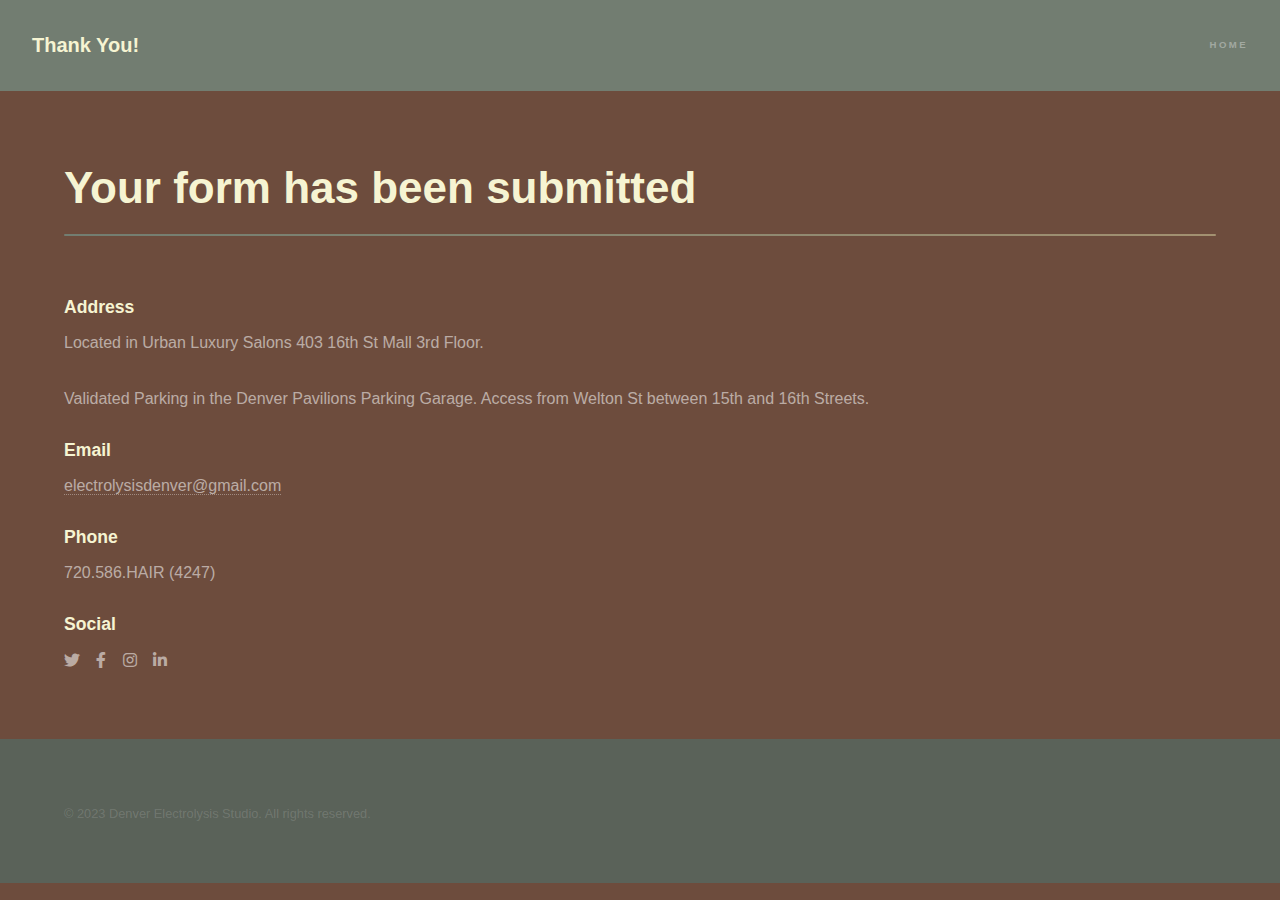
==== commit fba66ab4: "make changes on mobile screen sizes" ====
--- a/success.html
+++ b/success.html
@@ -99,7 +99,7 @@
   <footer id="footer" class="wrapper style1-alt">
     <div class="inner">
       <ul class="menu">
-        <li>&copy; 2023 Dever Electrolysis Studio. All rights reserved.</li>
+        <li>&copy; 2023 Denver Electrolysis Studio. All rights reserved.</li>
       </ul>
     </div>
   </footer>
--- a/assets/css/main.css
+++ b/assets/css/main.css
@@ -1,20 +1,86 @@
-@import 'fontawesome-all.min.css';
-/*
-	Hyperspace by HTML5 UP
-	html5up.net | @ajlkn
-	Free for personal and commercial use under the CCA 3.0 license (html5up.net/license)
-*/
-html, body, div, span, applet, object,
-iframe, h1, h2, h3, h4, h5, h6, p, blockquote,
-pre, a, abbr, acronym, address, big, cite,
-code, del, dfn, em, img, ins, kbd, q, s, samp,
-small, strike, strong, sub, sup, tt, var, b,
-u, i, center, dl, dt, dd, ol, ul, li, fieldset,
-form, label, legend, table, caption, tbody,
-tfoot, thead, tr, th, td, article, aside,
-canvas, details, embed, figure, figcaption,
-footer, header, hgroup, menu, nav, output, ruby,
-section, summary, time, mark, audio, video {
+@import "fontawesome-all.min.css";
+
+html,
+body,
+div,
+span,
+applet,
+object,
+iframe,
+h1,
+h2,
+h3,
+h4,
+h5,
+h6,
+p,
+blockquote,
+pre,
+a,
+abbr,
+acronym,
+address,
+big,
+cite,
+code,
+del,
+dfn,
+em,
+img,
+ins,
+kbd,
+q,
+s,
+samp,
+small,
+strike,
+strong,
+sub,
+sup,
+tt,
+var,
+b,
+u,
+i,
+center,
+dl,
+dt,
+dd,
+ol,
+ul,
+li,
+fieldset,
+form,
+label,
+legend,
+table,
+caption,
+tbody,
+tfoot,
+thead,
+tr,
+th,
+td,
+article,
+aside,
+canvas,
+details,
+embed,
+figure,
+figcaption,
+footer,
+header,
+hgroup,
+menu,
+nav,
+output,
+ruby,
+section,
+summary,
+time,
+mark,
+audio,
+video {
   margin: 0;
   padding: 0;
   border: 0;
@@ -23,8 +89,17 @@
   vertical-align: baseline;
 }
 
-article, aside, details, figcaption, figure,
-footer, header, hgroup, menu, nav, section {
+article,
+aside,
+details,
+figcaption,
+figure,
+footer,
+header,
+hgroup,
+menu,
+nav,
+section {
   display: block;
 }
 
@@ -32,14 +107,19 @@
   line-height: 1;
 }
 
-ol, ul {
+ol,
+ul {
   list-style: none;
 }
 
-blockquote, q {
+blockquote,
+q {
   quotes: none;
 }
-blockquote:before, blockquote:after, q:before, q:after {
+blockquote:before,
+blockquote:after,
+q:before,
+q:after {
   content: "";
   content: none;
 }
@@ -63,7 +143,9 @@
   padding: 0;
 }
 
-input, select, textarea {
+input,
+select,
+textarea {
   -moz-appearance: none;
   -webkit-appearance: none;
   appearance: none;
@@ -75,7 +157,8 @@
 }
 
 @media screen and (max-width: 480px) {
-  html, body {
+  html,
+  body {
     min-width: 320px;
   }
 }
@@ -83,20 +166,27 @@
   box-sizing: border-box;
 }
 
-*, *:before, *:after {
+*,
+*:before,
+*:after {
   box-sizing: inherit;
 }
 
 body {
   background: #6d4c3d;
 }
-body.is-preload *, body.is-preload *:before, body.is-preload *:after {
+body.is-preload *,
+body.is-preload *:before,
+body.is-preload *:after {
   animation: none !important;
   transition: none !important;
 }
 
 /* Type */
-body, input, select, textarea {
+body,
+input,
+select,
+textarea {
   color: rgba(255, 255, 255, 0.55);
   font-family: Arial, Helvetica, sans-serif;
   font-size: 16.5pt;
@@ -104,17 +194,26 @@
   line-height: 1.75;
 }
 @media screen and (max-width: 1680px) {
-  body, input, select, textarea {
+  body,
+  input,
+  select,
+  textarea {
     font-size: 13pt;
   }
 }
 @media screen and (max-width: 1280px) {
-  body, input, select, textarea {
+  body,
+  input,
+  select,
+  textarea {
     font-size: 12pt;
   }
 }
 @media screen and (max-width: 360px) {
-  body, input, select, textarea {
+  body,
+  input,
+  select,
+  textarea {
     font-size: 11pt;
   }
 }
@@ -130,12 +229,14 @@
   color: #f6f4d2;
 }
 
-strong, b {
+strong,
+b {
   color: #f6f4d2;
   font-weight: bold;
 }
 
-em, i {
+em,
+i {
   font-style: italic;
 }
 
@@ -143,13 +244,23 @@
   margin: 0 0 2em 0;
 }
 
-h1, h2, h3, h4, h5, h6 {
+h1,
+h2,
+h3,
+h4,
+h5,
+h6 {
   color: #f6f4d2;
   font-weight: bold;
   line-height: 1.5;
   margin: 0 0 0.5em 0;
 }
-h1 a, h2 a, h3 a, h4 a, h5 a, h6 a {
+h1 a,
+h2 a,
+h3 a,
+h4 a,
+h5 a,
+h6 a {
   color: inherit;
   text-decoration: none;
 }
@@ -1406,9 +1517,9 @@
 }
 
 /* Button */
-input[type=submit],
-input[type=reset],
-input[type=button],
+input[type="submit"],
+input[type="reset"],
+input[type="button"],
 button,
 .button {
   -moz-appearance: none;
@@ -1435,9 +1546,9 @@
   text-transform: uppercase;
   white-space: nowrap;
 }
-input[type=submit]:after,
-input[type=reset]:after,
-input[type=button]:after,
+input[type="submit"]:after,
+input[type="reset"]:after,
+input[type="button"]:after,
 button:after,
 .button:after {
   transform: scale(0.25);
@@ -1453,54 +1564,55 @@
   top: 0;
   width: 100%;
 }
-input[type=submit].icon:before,
-input[type=reset].icon:before,
-input[type=button].icon:before,
+input[type="submit"].icon:before,
+input[type="reset"].icon:before,
+input[type="button"].icon:before,
 button.icon:before,
 .button.icon:before {
   margin-right: 0.75em;
 }
-input[type=submit].fit,
-input[type=reset].fit,
-input[type=button].fit,
+input[type="submit"].fit,
+input[type="reset"].fit,
+input[type="button"].fit,
 button.fit,
 .button.fit {
   width: 100%;
 }
-input[type=submit].small,
-input[type=reset].small,
-input[type=button].small,
+input[type="submit"].small,
+input[type="reset"].small,
+input[type="button"].small,
 button.small,
 .button.small {
   font-size: 0.4em;
 }
-input[type=submit].large,
-input[type=reset].large,
-input[type=button].large,
+input[type="submit"].large,
+input[type="reset"].large,
+input[type="button"].large,
 button.large,
 .button.large {
   font-size: 0.8em;
 }
-input[type=submit].primary,
-input[type=reset].primary,
-input[type=button].primary,
+input[type="submit"].primary,
+input[type="reset"].primary,
+input[type="button"].primary,
 button.primary,
 .button.primary {
   background-color: #f6f4d2;
   color: #6d4c3d !important;
 }
-input[type=submit].primary:after,
-input[type=reset].primary:after,
-input[type=button].primary:after,
+input[type="submit"].primary:after,
+input[type="reset"].primary:after,
+input[type="button"].primary:after,
 button.primary:after,
 .button.primary:after {
   display: none;
 }
-input[type=submit].disabled, input[type=submit]:disabled,
-input[type=reset].disabled,
-input[type=reset]:disabled,
-input[type=button].disabled,
-input[type=button]:disabled,
+input[type="submit"].disabled,
+input[type="submit"]:disabled,
+input[type="reset"].disabled,
+input[type="reset"]:disabled,
+input[type="button"].disabled,
+input[type="button"]:disabled,
 button.disabled,
 button:disabled,
 .button.disabled,
@@ -1509,31 +1621,31 @@
   opacity: 0.5;
   pointer-events: none;
 }
-input[type=submit]:hover,
-input[type=reset]:hover,
-input[type=button]:hover,
+input[type="submit"]:hover,
+input[type="reset"]:hover,
+input[type="button"]:hover,
 button:hover,
 .button:hover {
   border-color: rgba(255, 255, 255, 0.55) !important;
 }
-input[type=submit]:hover:after,
-input[type=reset]:hover:after,
-input[type=button]:hover:after,
+input[type="submit"]:hover:after,
+input[type="reset"]:hover:after,
+input[type="button"]:hover:after,
 button:hover:after,
 .button:hover:after {
   opacity: 0.05;
   transform: scale(1);
 }
-input[type=submit]:hover:active,
-input[type=reset]:hover:active,
-input[type=button]:hover:active,
+input[type="submit"]:hover:active,
+input[type="reset"]:hover:active,
+input[type="button"]:hover:active,
 button:hover:active,
 .button:hover:active {
   border-color: #f6f4d2 !important;
 }
-input[type=submit]:hover:active:after,
-input[type=reset]:hover:active:after,
-input[type=button]:hover:active:after,
+input[type="submit"]:hover:active:after,
+input[type="reset"]:hover:active:after,
+input[type="button"]:hover:active:after,
 button:hover:active:after,
 .button:hover:active:after {
   opacity: 0.1;
@@ -1556,7 +1668,7 @@
   border-top: solid 1px rgba(255, 255, 255, 0.15);
   position: relative;
 }
-.features section:nth-child(-n+2) {
+.features section:nth-child(-n + 2) {
   border-top-width: 0;
 }
 .features section:nth-child(2n) {
@@ -1696,7 +1808,7 @@
   width: calc(50% - 0.75em);
 }
 form > .fields > .field.third {
-  width: calc(100%/3 - 0.5em);
+  width: calc(100% / 3 - 0.5em);
 }
 form > .fields > .field.quarter {
   width: calc(25% - 0.375em);
@@ -1730,10 +1842,10 @@
   font-size: 1.1em;
 }
 
-input[type=text],
-input[type=password],
-input[type=email],
-input[type=tel],
+input[type="text"],
+input[type="password"],
+input[type="email"],
+input[type="tel"],
 select,
 textarea {
   -moz-appearance: none;
@@ -1750,18 +1862,18 @@
   text-decoration: none;
   width: 100%;
 }
-input[type=text]:invalid,
-input[type=password]:invalid,
-input[type=email]:invalid,
-input[type=tel]:invalid,
+input[type="text"]:invalid,
+input[type="password"]:invalid,
+input[type="email"]:invalid,
+input[type="tel"]:invalid,
 select:invalid,
 textarea:invalid {
   box-shadow: none;
 }
-input[type=text]:focus,
-input[type=password]:focus,
-input[type=email]:focus,
-input[type=tel]:focus,
+input[type="text"]:focus,
+input[type="password"]:focus,
+input[type="email"]:focus,
+input[type="tel"]:focus,
 select:focus,
 textarea:focus {
   border-color: #f6f4d2;
@@ -1788,9 +1900,9 @@
   display: none;
 }
 
-input[type=text],
-input[type=password],
-input[type=email],
+input[type="text"],
+input[type="password"],
+input[type="email"],
 select {
   height: 2.75em;
   cursor: pointer;
@@ -1804,8 +1916,8 @@
   min-height: 10em;
 }
 
-input[type=checkbox],
-input[type=radio] {
+input[type="checkbox"],
+input[type="radio"] {
   -moz-appearance: none;
   -webkit-appearance: none;
   appearance: none;
@@ -1816,8 +1928,8 @@
   width: 1em;
   z-index: -1;
 }
-input[type=checkbox] + label,
-input[type=radio] + label {
+input[type="checkbox"] + label,
+input[type="radio"] + label {
   text-decoration: none;
   color: rgba(255, 255, 255, 0.55);
   cursor: pointer;
@@ -1828,8 +1940,8 @@
   padding-right: 0.75em;
   position: relative;
 }
-input[type=checkbox] + label:before,
-input[type=radio] + label:before {
+input[type="checkbox"] + label:before,
+input[type="radio"] + label:before {
   -moz-osx-font-smoothing: grayscale;
   -webkit-font-smoothing: antialiased;
   display: inline-block;
@@ -1841,8 +1953,8 @@
   font-family: "Font Awesome 5 Free";
   font-weight: 900;
 }
-input[type=checkbox] + label:before,
-input[type=radio] + label:before {
+input[type="checkbox"] + label:before,
+input[type="radio"] + label:before {
   background: rgba(255, 255, 255, 0.05);
   border-radius: 0.25em;
   border: solid 1px rgba(255, 255, 255, 0.15);
@@ -1857,24 +1969,24 @@
   top: 0;
   width: 2.0625em;
 }
-input[type=checkbox]:checked + label:before,
-input[type=radio]:checked + label:before {
+input[type="checkbox"]:checked + label:before,
+input[type="radio"]:checked + label:before {
   background: #f6f4d2;
   border-color: #f6f4d2;
   color: #a39171;
   content: "\f00c";
 }
-input[type=checkbox]:focus + label:before,
-input[type=radio]:focus + label:before {
+input[type="checkbox"]:focus + label:before,
+input[type="radio"]:focus + label:before {
   border-color: #f6f4d2;
   box-shadow: 0 0 0 1px #f6f4d2;
 }
 
-input[type=checkbox] + label:before {
+input[type="checkbox"] + label:before {
   border-radius: 0.25em;
 }
 
-input[type=radio] + label:before {
+input[type="radio"] + label:before {
   border-radius: 100%;
 }
 
@@ -1972,10 +2084,12 @@
   border-radius: 0.25em;
   display: block;
 }
-.image.left, .image.right {
+.image.left,
+.image.right {
   max-width: 40%;
 }
-.image.left img, .image.right img {
+.image.left img,
+.image.right img {
   width: 100%;
 }
 .image.left {
@@ -2123,16 +2237,16 @@
   ul.actions:not(.fixed) li:first-child {
     padding-top: 0;
   }
-  ul.actions:not(.fixed) li input[type=submit],
-  ul.actions:not(.fixed) li input[type=reset],
-  ul.actions:not(.fixed) li input[type=button],
+  ul.actions:not(.fixed) li input[type="submit"],
+  ul.actions:not(.fixed) li input[type="reset"],
+  ul.actions:not(.fixed) li input[type="button"],
   ul.actions:not(.fixed) li button,
   ul.actions:not(.fixed) li .button {
     width: 100%;
   }
-  ul.actions:not(.fixed) li input[type=submit].icon:before,
-  ul.actions:not(.fixed) li input[type=reset].icon:before,
-  ul.actions:not(.fixed) li input[type=button].icon:before,
+  ul.actions:not(.fixed) li input[type="submit"].icon:before,
+  ul.actions:not(.fixed) li input[type="reset"].icon:before,
+  ul.actions:not(.fixed) li input[type="button"].icon:before,
   ul.actions:not(.fixed) li button.icon:before,
   ul.actions:not(.fixed) li .button.icon:before {
     margin-left: -0.5rem;
@@ -2165,10 +2279,12 @@
 ul.icons li:last-child {
   padding-right: 0;
 }
-ul.icons li > a, ul.icons li > span {
+ul.icons li > a,
+ul.icons li > span {
   border: 0;
 }
-ul.icons li > a .label, ul.icons li > span .label {
+ul.icons li > a .label,
+ul.icons li > span .label {
   display: none;
 }
 
@@ -2200,7 +2316,8 @@
 }
 
 /* Section/Article */
-section.special, article.special {
+section.special,
+article.special {
   text-align: center;
 }
 
@@ -2356,10 +2473,12 @@
 .spotlights > section:nth-child(3) {
   background-color: rgba(0, 0, 0, 0.1);
 }
-.spotlights > section.inactive > .image:before, body.is-preload .spotlights > section > .image:before {
+.spotlights > section.inactive > .image:before,
+body.is-preload .spotlights > section > .image:before {
   opacity: 1;
 }
-.spotlights > section.inactive > .content > .inner, body.is-preload .spotlights > section > .content > .inner {
+.spotlights > section.inactive > .content > .inner,
+body.is-preload .spotlights > section > .content > .inner {
   transform: translateX(-1em);
   opacity: 0;
 }
@@ -2379,7 +2498,8 @@
   .spotlights > section > .content {
     width: 100%;
   }
-  .spotlights > section.inactive > .content > .inner, body.is-preload .spotlights > section > .content > .inner {
+  .spotlights > section.inactive > .content > .inner,
+  body.is-preload .spotlights > section > .content > .inner {
     transform: translateY(1em);
   }
 }
@@ -2408,7 +2528,7 @@
   border-left: 0;
   border-right: 0;
 }
-table tbody tr:nth-child(2n+1) {
+table tbody tr:nth-child(2n + 1) {
   background-color: rgba(255, 255, 255, 0.05);
 }
 table td {
@@ -2532,7 +2652,8 @@
   transition: opacity 1s ease, transform 1s ease;
   opacity: 1;
 }
-.wrapper.fade-up.inactive > .inner, body.is-preload .wrapper.fade-up > .inner {
+.wrapper.fade-up.inactive > .inner,
+body.is-preload .wrapper.fade-up > .inner {
   opacity: 0;
   transform: translateY(1em);
 }
@@ -2541,7 +2662,8 @@
   transition: opacity 1s ease, transform 1s ease;
   opacity: 1;
 }
-.wrapper.fade-down.inactive > .inner, body.is-preload .wrapper.fade-down > .inner {
+.wrapper.fade-down.inactive > .inner,
+body.is-preload .wrapper.fade-down > .inner {
   opacity: 0;
   transform: translateY(-1em);
 }
@@ -2549,7 +2671,8 @@
   transition: opacity 1s ease;
   opacity: 1;
 }
-.wrapper.fade.inactive > .inner, body.is-preload .wrapper.fade > .inner {
+.wrapper.fade.inactive > .inner,
+body.is-preload .wrapper.fade > .inner {
   opacity: 0;
 }
 
@@ -2631,6 +2754,13 @@
 }
 
 /* Wrapper (main) */
+@media screen and (max-width: 736px) {
+  #one section {
+    display: flex;
+    flex-direction: column-reverse;
+  }
+}
+
 #sidebar + #wrapper {
   margin-left: 18em;
 }
@@ -2795,7 +2925,8 @@
   text-decoration: none;
   text-transform: uppercase;
 }
-#sidebar nav a:before, #sidebar nav a:after {
+#sidebar nav a:before,
+#sidebar nav a:after {
   border-radius: 0.2em;
   bottom: 0;
   content: "";
@@ -2891,6 +3022,10 @@
   background-repeat: no-repeat;
   background-size: cover;
 }
+#intro h1,
+#intro p {
+  text-shadow: 2px 2px 4px rgba(0, 0, 0, 0.5);
+}
 #intro p {
   font-size: 1.25em;
   color: #f6f4d2;
@@ -2909,4 +3044,4 @@
   #intro {
     background-attachment: scroll;
   }
-}/*# sourceMappingURL=main.css.map */+} /*# sourceMappingURL=main.css.map */
